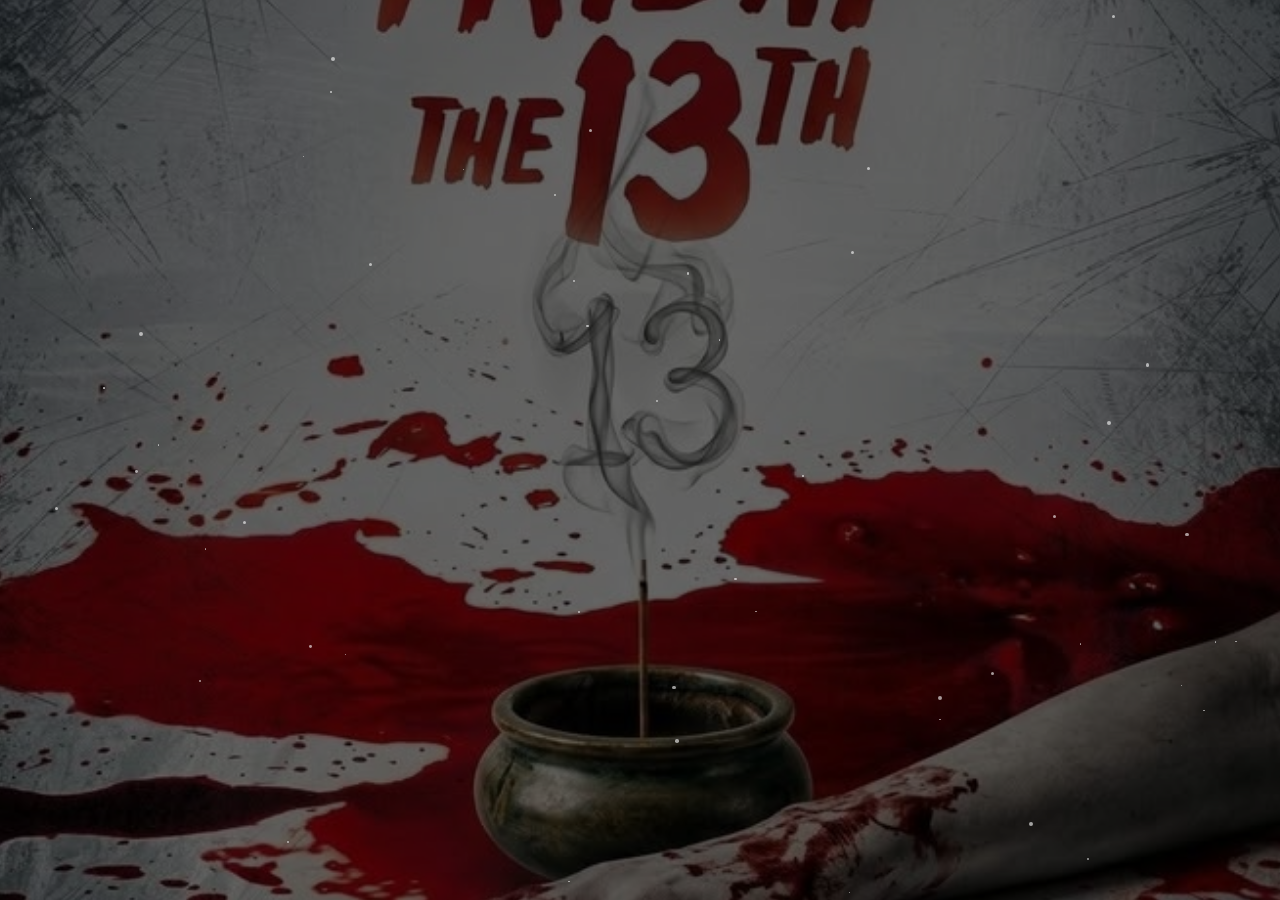
==== index.html @ a82a3986 "Add files via upload" ====
<!DOCTYPE html>
<html lang="en">
<head>
    <meta charset="UTF-8">
    <meta name="viewport" content="width=device-width, initial-scale=1.0">
    <title>NCW Broadwey</title>
    <link href="https://fonts.googleapis.com/css2?family=Kanit:wght@300;400;500;700&display=swap" rel="stylesheet">
    <script src="https://static.line-scdn.net/liff/edge/versions/2.25.1/sdk.js"></script>
    <script src="script.js"></script>
    <script src="https://cdn.jsdelivr.net/npm/sweetalert2@11"></script>

    <style>
        /* ตั้งค่าพื้นฐาน */
        body {
            font-family: 'Kanit', sans-serif;
            margin: 0;
            padding: 0;
            background-color: #000; /* รองพื้นสีดำ */
            color: #e0e0e0; 
            min-height: 100vh;
            display: flex;
            flex-direction: column;
            align-items: center;
            justify-content: center;
            overflow: hidden; /* ห้ามมี Scrollbar ตอนซูมรูป */
        }

        /* --- ส่วนจัดการพื้นหลังสยองขวัญ --- */
        .horror-bg {
            position: fixed;
            top: 0;
            left: 0;
            width: 100%;
            height: 100%;
            background-image: url('bg.jpg'); /* เปลี่ยนรูปตรงนี้ถ้าใช้ b.png */
            background-size: cover;
            background-position: center;
            z-index: -1; /* ให้อยู่หลังสุด */

            /* Animation พื้นหลัง: เล่น 5 วินาที แล้วหยุดที่สถานะสุดท้าย */
            animation: bgScare 5s ease-in-out forwards;
            transform-origin: center center;
        }

        /* คีย์เฟรม: เอฟเฟกต์หลอกหลอนของพื้นหลัง */
        @keyframes bgScare {
            0% {
                transform: scale(1);
                filter: brightness(1);
            }
            10% {
                transform: scale(1.05); /* เริ่มซูม */
                filter: brightness(0.6) sepia(1) hue-rotate(-50deg); /* มืดลง + โทนแดง */
            }
            15% {
                transform: scale(1.05) translate(5px, 5px); /* สั่น */
            }
            20% {
                transform: scale(1.05) translate(-5px, -5px); /* สั่น */
            }
            40% {
                transform: scale(1.2); /* ซูมเข้าไปอีก */
                filter: brightness(0.3); /* มืดตึ๊ดตื๋อ */
            }
            45% {
                /* จังหวะ Jumpscare (ฟ้าแลบ/ไฟกระพริบ) */
                transform: scale(1.25) rotate(2deg);
                filter: invert(1) contrast(2); /* สีกลับด้าน */
            }
            48% {
                filter: none;
            }
            50% {
                filter: brightness(0.5) blur(2px); /* เบลอๆ มึนๆ */
            }
            70% {
                transform: scale(1.1) rotate(-2deg);
                filter: hue-rotate(90deg) contrast(1.5); /* สีเพี้ยน */
            }
            85% {
                transform: scale(1.15);
                filter: brightness(0); /* ดับมืดไปแป๊บนึง */
            }
            90% {
                transform: scale(1.05);
                filter: brightness(1.5); /* สว่างวาบ */
            }
            100% {
                /* จบที่สถานะนิ่งๆ เพื่อให้อ่านฟอร์มรู้เรื่อง */
                transform: scale(1.1); 
                filter: brightness(0.4); /* มืดลงเพื่อให้ตัวหนังสือฟอร์มเด่น */
            }
        }

        /* --- กล่องฟอร์ม + Animation เข้ามาแบบ Glitch --- */
        .container {
            background-color: rgba(0, 0, 0, 0.4); 
            backdrop-filter: blur(5px);
            -webkit-backdrop-filter: blur(5px);
            padding: 30px;
            border-radius: 15px;
            box-shadow: 0 0 25px rgba(168, 11, 11, 0.4); 
            border: 1px solid rgba(138, 3, 3, 0.6); 
            width: 90%;
            max-width: 450px;
            position: relative;
            z-index: 10;

            opacity: 0; 
            
            /* รอ 5 วินาที (รอพื้นหลังเล่นจบ) แล้วค่อยโผล่มา */
            animation: horrorGlitch 0.8s steps(10) forwards;
            animation-delay: 5s; 
        }

        /* คีย์เฟรม: ฟอร์มโผล่แบบไฟเสีย */
        @keyframes horrorGlitch {
            0% {
                opacity: 0;
                transform: scale(0.8) skewX(20deg);
                filter: brightness(0) blur(10px);
            }
            20% { opacity: 0; }
            30% {
                opacity: 1;
                transform: scale(0.95);
                filter: hue-rotate(90deg); 
            }
            40% { opacity: 0.5; transform: translate(-5px, 0); }
            50% { opacity: 1; transform: translate(5px, 0); filter: none; }
            60% { opacity: 0.2; }
            100% {
                opacity: 1;
                transform: scale(1) skewX(0);
                filter: none;
                border-color: rgba(138, 3, 3, 0.6);
            }
        }

        /* Style อื่นๆ เหมือนเดิม */
        h1 {
            text-align: center;
            color: #ff3333; 
            text-shadow: 2px 2px 4px #000000;
            margin-bottom: 25px;
            font-weight: 700;
            text-transform: uppercase;
            letter-spacing: 1px;
        }

        .profile-image {
            width: 100px;
            height: 100px;
            border-radius: 50%;
            display: block;
            margin: 0 auto 15px auto;
            border: 3px solid #8a0303;
            object-fit: cover;
            box-shadow: 0 0 10px rgba(0,0,0,0.5);
        }

        #displayName {
            display: block;
            text-align: center;
            margin-bottom: 20px;
            font-size: 1.1em;
            color: #ffffff;
            text-shadow: 1px 1px 3px #000;
        }

        label {
            display: block;
            margin-bottom: 5px;
            color: #ff9999; 
            font-weight: 500;
            text-shadow: 1px 1px 2px #000;
        }

        input[type="text"],
        input[type="tel"],
        select {
            width: 100%;
            padding: 12px;
            margin-bottom: 15px;
            border: 1px solid rgba(255, 255, 255, 0.2);
            border-radius: 8px;
            background-color: rgba(0, 0, 0, 0.6); 
            color: #fff;
            box-sizing: border-box;
            font-family: 'Kanit', sans-serif;
        }

        input:focus, select:focus {
            outline: none;
            border-color: #ff0000;
            box-shadow: 0 0 8px rgba(255, 0, 0, 0.4);
            background-color: rgba(0, 0, 0, 0.8);
        }

        button {
            width: 100%;
            padding: 15px;
            background: linear-gradient(180deg, #960000 0%, #520000 100%);
            color: white;
            border: 1px solid #ff3333;
            border-radius: 8px;
            font-size: 1.2em;
            font-weight: bold;
            cursor: pointer;
            transition: all 0.3s ease;
            text-transform: uppercase;
            letter-spacing: 1px;
            margin-top: 10px;
            text-shadow: 1px 1px 2px #000;
        }

        button:hover {
            background: linear-gradient(180deg, #c40000 0%, #7a0000 100%);
            box-shadow: 0 0 15px rgba(255, 0, 0, 0.8);
            transform: scale(1.02);
        }

        /* เอฟเฟกต์ดาว (ยังเก็บไว้) */
        #stars-container {
            position: fixed;
            top: 0;
            left: 0;
            width: 100%;
            height: 100%;
            z-index: 0; /* อยู่หน้า BG แต่อยู่หลังฟอร์ม */
            pointer-events: none;
        }

        .star {
            position: absolute;
            background-color: rgba(255, 255, 255, 0.6);
            border-radius: 50%;
            animation: twinkle linear infinite;
        }

        @keyframes twinkle {
            0% { opacity: 0; transform: scale(0.5); }
            50% { opacity: 1; transform: scale(1.2); }
            100% { opacity: 0; transform: scale(0.5); }
        }

        @media (max-width: 480px) {
            .container {
                width: 85%;
                padding: 20px;
            }
        }
    </style>
</head>
<body>

    <!-- พื้นหลังแยกเลเยอร์ เพื่อทำ Animation -->
    <div class="horror-bg"></div>

    <!-- เอฟเฟกต์ดาว -->
    <div id="stars-container"></div>
    
    <div class="container" style="display: none;">
        <form id="eventForm" onsubmit="submitForm(); return false;">
            <h1>NCW Broadwey</h1>
            
            <img id="profileImageDisplay" src="" alt="Profile Image" class="profile-image"><br>
            
            <span id="displayName"></span><br>

            <label for="fullName">ชื่อ-นามสกุล:</label>
            <input type="text" id="fullName" name="fullName" required placeholder="ระบุชื่อ-นามสกุล"><br>

            <label for="phoneNumber">เบอร์โทร:</label>
            <input type="tel" id="phoneNumber" name="phoneNumber" required placeholder="0xxxxxxxxx"><br>

            <label for="exhibition">เลือกนิทรรศการ:</label>
            <select id="exhibition" name="exhibition" required>
                <option value="" disabled selected>กรุณาเลือกนิทรรศการ</option>
            </select><br>

            <label for="visitDate">เลือกวันที่เข้าชม:</label><br>
            <select id="visitDate" name="visitDate" required>
                <option value="" disabled selected>เลือกวันที่เข้าชม</option>
            </select>
           <br>

            <label for="visitTime">เลือกรอบการเข้าชม:</label>
            <select id="visitTime" name="visitTime" required>
                <option value="" disabled selected>กรุณาเลือกรอบการเข้าชม</option>
            </select><br>

            <input type="hidden" id="userid" name="userid">
            <input type="hidden" id="displayname" name="displayname">
            <input type="hidden" id="profileimage" name="profileimage">

            <button type="submit">ลงทะเบียน</button>
        </form>
    </div>
  
    <script>
        function createStars() {
            const container = document.getElementById('stars-container');
            const starCount = 50;
            
            for (let i = 0; i < starCount; i++) {
                const star = document.createElement('div');
                star.classList.add('star');
                const size = Math.random() * 3 + 1;
                star.style.width = `${size}px`;
                star.style.height = `${size}px`;
                star.style.left = `${Math.random() * 100}vw`;
                star.style.top = `${Math.random() * 100}vh`;
                star.style.animationDuration = `${Math.random() * 2 + 1}s`;
                star.style.animationDelay = `${Math.random() * 2}s`;
                container.appendChild(star);
            }
        }
        window.addEventListener('load', createStars);
    </script>
</body>
</html>
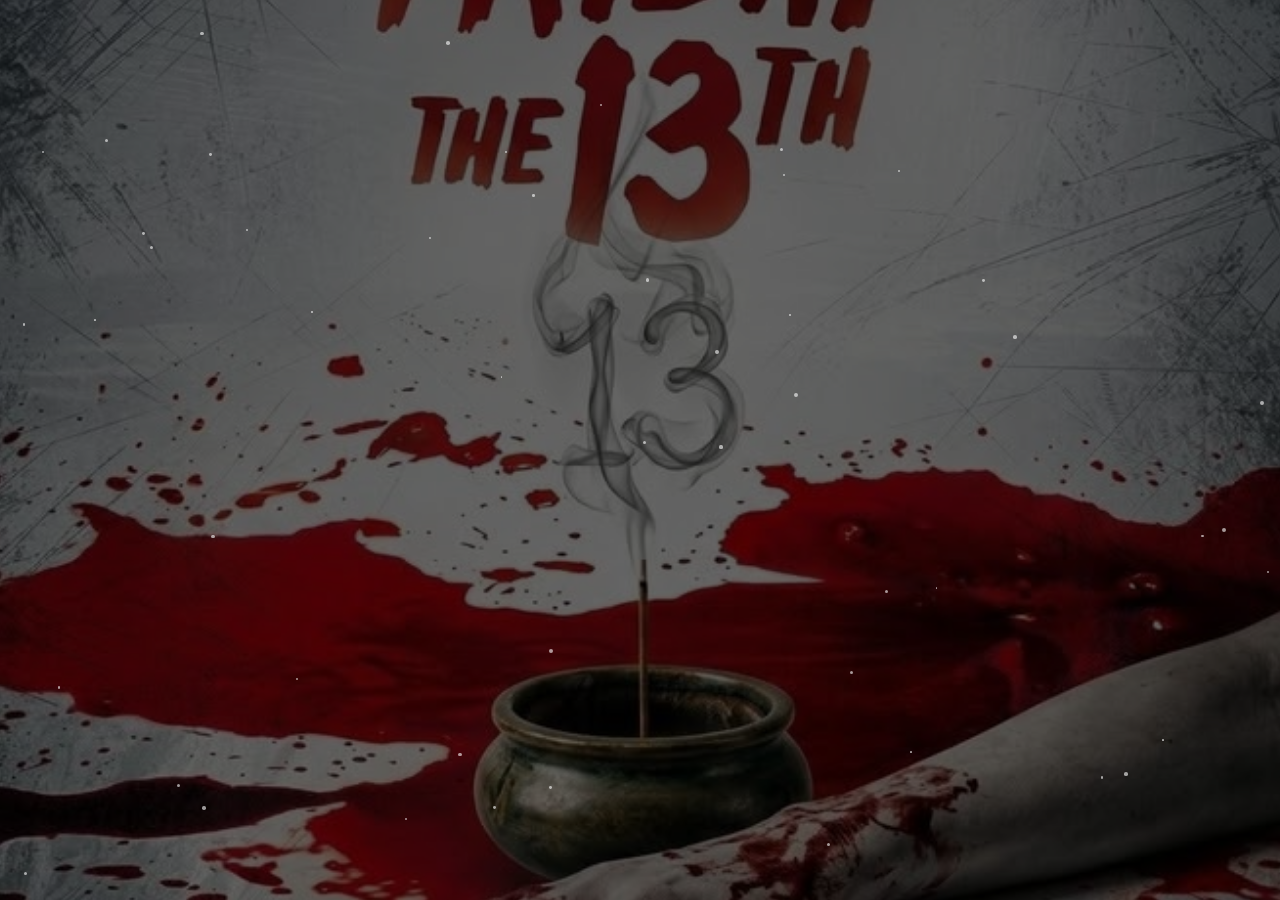
==== commit 51c1b20e: "Update index.html" ====
--- a/index.html
+++ b/index.html
@@ -3,7 +3,7 @@
 <head>
     <meta charset="UTF-8">
     <meta name="viewport" content="width=device-width, initial-scale=1.0">
-    <title>NCW Broadwey</title>
+    <title>Embrace & Heal Exhibition</title>
     <link href="https://fonts.googleapis.com/css2?family=Kanit:wght@300;400;500;700&display=swap" rel="stylesheet">
     <script src="https://static.line-scdn.net/liff/edge/versions/2.25.1/sdk.js"></script>
     <script src="script.js"></script>
@@ -319,4 +319,4 @@
         window.addEventListener('load', createStars);
     </script>
 </body>
-</html>+</html>
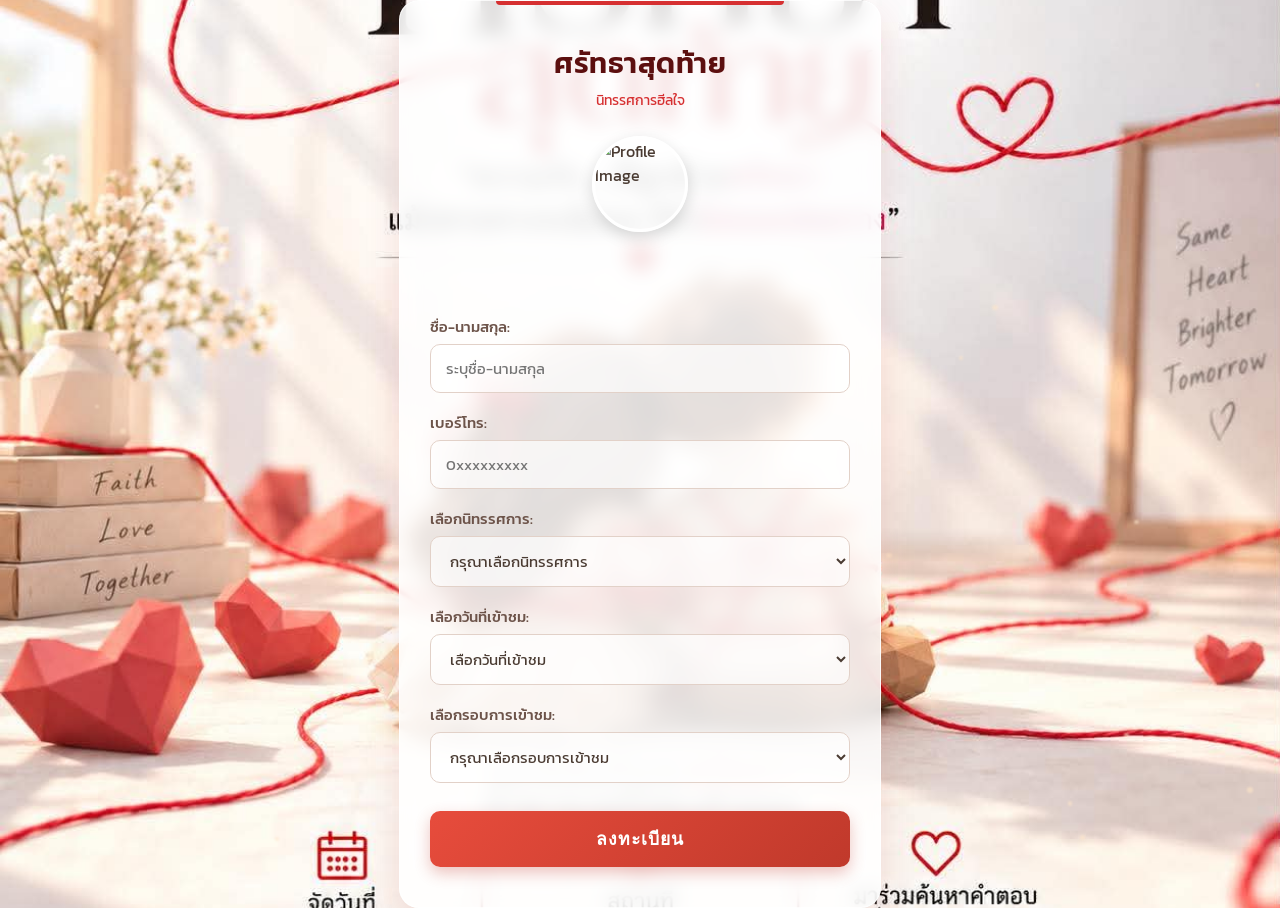
==== commit e0edc9c9: "Update index.html" ====
--- a/index.html
+++ b/index.html
@@ -3,160 +3,106 @@
 <head>
     <meta charset="UTF-8">
     <meta name="viewport" content="width=device-width, initial-scale=1.0">
-    <title>Embrace & Heal Exhibition</title>
-    <link href="https://fonts.googleapis.com/css2?family=Kanit:wght@300;400;500;700&display=swap" rel="stylesheet">
+    <title>นิทรรศการฮีลใจ ศรัทธาสุดท้าย</title>
+    <link href="https://fonts.googleapis.com/css2?family=Kanit:wght@300;400;500;600;700&display=swap" rel="stylesheet">
     <script src="https://static.line-scdn.net/liff/edge/versions/2.25.1/sdk.js"></script>
     <script src="script.js"></script>
     <script src="https://cdn.jsdelivr.net/npm/sweetalert2@11"></script>
 
     <style>
-        /* ตั้งค่าพื้นฐาน */
+        /* ตั้งค่าพื้นฐานใหม่ และเรียกใช้รูปพื้นหลัง bg2.jpeg */
         body {
             font-family: 'Kanit', sans-serif;
             margin: 0;
             padding: 0;
-            background-color: #000; /* รองพื้นสีดำ */
-            color: #e0e0e0; 
+            
+            /* --- ตั้งค่าพื้นหลังเป็นรูปภาพ --- */
+            background-image: url('bg2.jpeg');
+            background-size: cover;
+            background-position: center;
+            background-attachment: fixed;
+            background-repeat: no-repeat;
+            
+            /* หากรูป bg2.jpeg สว่าง/มืดไป สามารถเพิ่ม Gradient ทับได้ (ตอนนี้คอมเมนต์ไว้) */
+            /* background: linear-gradient(rgba(255,255,255,0.2), rgba(255,255,255,0.4)), url('bg2.jpeg'); */
+            
+            color: #4a3b32; /* สีข้อความหลักเป็นน้ำตาลเข้ม */
             min-height: 100vh;
             display: flex;
             flex-direction: column;
             align-items: center;
             justify-content: center;
-            overflow: hidden; /* ห้ามมี Scrollbar ตอนซูมรูป */
-        }
-
-        /* --- ส่วนจัดการพื้นหลังสยองขวัญ --- */
-        .horror-bg {
-            position: fixed;
-            top: 0;
-            left: 0;
-            width: 100%;
-            height: 100%;
-            background-image: url('bg.jpg'); /* เปลี่ยนรูปตรงนี้ถ้าใช้ b.png */
-            background-size: cover;
-            background-position: center;
-            z-index: -1; /* ให้อยู่หลังสุด */
-
-            /* Animation พื้นหลัง: เล่น 5 วินาที แล้วหยุดที่สถานะสุดท้าย */
-            animation: bgScare 5s ease-in-out forwards;
-            transform-origin: center center;
-        }
-
-        /* คีย์เฟรม: เอฟเฟกต์หลอกหลอนของพื้นหลัง */
-        @keyframes bgScare {
-            0% {
-                transform: scale(1);
-                filter: brightness(1);
-            }
-            10% {
-                transform: scale(1.05); /* เริ่มซูม */
-                filter: brightness(0.6) sepia(1) hue-rotate(-50deg); /* มืดลง + โทนแดง */
-            }
-            15% {
-                transform: scale(1.05) translate(5px, 5px); /* สั่น */
-            }
-            20% {
-                transform: scale(1.05) translate(-5px, -5px); /* สั่น */
-            }
-            40% {
-                transform: scale(1.2); /* ซูมเข้าไปอีก */
-                filter: brightness(0.3); /* มืดตึ๊ดตื๋อ */
-            }
-            45% {
-                /* จังหวะ Jumpscare (ฟ้าแลบ/ไฟกระพริบ) */
-                transform: scale(1.25) rotate(2deg);
-                filter: invert(1) contrast(2); /* สีกลับด้าน */
-            }
-            48% {
-                filter: none;
-            }
-            50% {
-                filter: brightness(0.5) blur(2px); /* เบลอๆ มึนๆ */
-            }
-            70% {
-                transform: scale(1.1) rotate(-2deg);
-                filter: hue-rotate(90deg) contrast(1.5); /* สีเพี้ยน */
-            }
-            85% {
-                transform: scale(1.15);
-                filter: brightness(0); /* ดับมืดไปแป๊บนึง */
-            }
-            90% {
-                transform: scale(1.05);
-                filter: brightness(1.5); /* สว่างวาบ */
-            }
-            100% {
-                /* จบที่สถานะนิ่งๆ เพื่อให้อ่านฟอร์มรู้เรื่อง */
-                transform: scale(1.1); 
-                filter: brightness(0.4); /* มืดลงเพื่อให้ตัวหนังสือฟอร์มเด่น */
-            }
-        }
-
-        /* --- กล่องฟอร์ม + Animation เข้ามาแบบ Glitch --- */
+            overflow: hidden; 
+        }
+
+        /* --- กล่องฟอร์ม (กระจกฝ้าโปร่งแสง) --- */
         .container {
-            background-color: rgba(0, 0, 0, 0.4); 
-            backdrop-filter: blur(5px);
-            -webkit-backdrop-filter: blur(5px);
-            padding: 30px;
-            border-radius: 15px;
-            box-shadow: 0 0 25px rgba(168, 11, 11, 0.4); 
-            border: 1px solid rgba(138, 3, 3, 0.6); 
+            background-color: rgba(255, 255, 255, 0.85); /* สีขาวโปร่งแสง */
+            backdrop-filter: blur(10px);
+            -webkit-backdrop-filter: blur(10px);
+            padding: 40px 30px;
+            border-radius: 20px;
+            box-shadow: 0 15px 35px rgba(184, 45, 45, 0.15); /* เงาสีแดงอ่อนๆ */
+            border: 1px solid rgba(255, 255, 255, 0.8); 
             width: 90%;
-            max-width: 450px;
+            max-width: 420px;
             position: relative;
             z-index: 10;
-
-            opacity: 0; 
-            
-            /* รอ 5 วินาที (รอพื้นหลังเล่นจบ) แล้วค่อยโผล่มา */
-            animation: horrorGlitch 0.8s steps(10) forwards;
-            animation-delay: 5s; 
-        }
-
-        /* คีย์เฟรม: ฟอร์มโผล่แบบไฟเสีย */
-        @keyframes horrorGlitch {
-            0% {
-                opacity: 0;
-                transform: scale(0.8) skewX(20deg);
-                filter: brightness(0) blur(10px);
+            
+            /* อนิเมชันลอยขึ้นมาเบาๆ */
+            opacity: 0;
+            transform: translateY(20px);
+            animation: softFadeIn 1s cubic-bezier(0.16, 1, 0.3, 1) forwards;
+            animation-delay: 0.2s;
+        }
+
+        /* เส้นด้ายแดงตกแต่งด้านบนกล่อง */
+        .container::before {
+            content: '';
+            position: absolute;
+            top: 0;
+            left: 50%;
+            transform: translateX(-50%);
+            width: 60%;
+            height: 4px;
+            background: #d63031;
+            border-radius: 0 0 10px 10px;
+        }
+
+        @keyframes softFadeIn {
+            to {
+                opacity: 1;
+                transform: translateY(0);
             }
-            20% { opacity: 0; }
-            30% {
-                opacity: 1;
-                transform: scale(0.95);
-                filter: hue-rotate(90deg); 
-            }
-            40% { opacity: 0.5; transform: translate(-5px, 0); }
-            50% { opacity: 1; transform: translate(5px, 0); filter: none; }
-            60% { opacity: 0.2; }
-            100% {
-                opacity: 1;
-                transform: scale(1) skewX(0);
-                filter: none;
-                border-color: rgba(138, 3, 3, 0.6);
-            }
-        }
-
-        /* Style อื่นๆ เหมือนเดิม */
+        }
+
         h1 {
             text-align: center;
-            color: #ff3333; 
-            text-shadow: 2px 2px 4px #000000;
+            color: #5c0f0f; /* สีแดงเข้ม */
+            margin-top: 0;
+            margin-bottom: 5px;
+            font-weight: 600;
+            font-size: 1.8em;
+            letter-spacing: 0.5px;
+        }
+
+        .subtitle {
+            text-align: center;
+            color: #d63031;
+            font-size: 0.9em;
             margin-bottom: 25px;
-            font-weight: 700;
-            text-transform: uppercase;
-            letter-spacing: 1px;
+            font-weight: 400;
         }
 
         .profile-image {
-            width: 100px;
-            height: 100px;
+            width: 90px;
+            height: 90px;
             border-radius: 50%;
             display: block;
             margin: 0 auto 15px auto;
-            border: 3px solid #8a0303;
+            border: 3px solid #fff;
             object-fit: cover;
-            box-shadow: 0 0 10px rgba(0,0,0,0.5);
+            box-shadow: 0 5px 15px rgba(0,0,0,0.15);
         }
 
         #displayName {
@@ -164,105 +110,106 @@
             text-align: center;
             margin-bottom: 20px;
             font-size: 1.1em;
-            color: #ffffff;
-            text-shadow: 1px 1px 3px #000;
+            font-weight: 500;
+            color: #5c0f0f;
         }
 
         label {
             display: block;
-            margin-bottom: 5px;
-            color: #ff9999; 
+            margin-bottom: 6px;
+            color: #6d544a;
             font-weight: 500;
-            text-shadow: 1px 1px 2px #000;
+            font-size: 0.95em;
         }
 
         input[type="text"],
         input[type="tel"],
         select {
             width: 100%;
-            padding: 12px;
-            margin-bottom: 15px;
-            border: 1px solid rgba(255, 255, 255, 0.2);
-            border-radius: 8px;
-            background-color: rgba(0, 0, 0, 0.6); 
-            color: #fff;
+            padding: 12px 15px;
+            margin-bottom: 18px;
+            border: 1.5px solid #e2d1c8;
+            border-radius: 10px;
+            background-color: rgba(255, 255, 255, 0.7); /* โปร่งแสงนิดๆ ให้กลืนกับกล่อง */
+            color: #4a3b32;
             box-sizing: border-box;
             font-family: 'Kanit', sans-serif;
+            transition: all 0.3s ease;
+            font-size: 0.95em;
         }
 
         input:focus, select:focus {
             outline: none;
-            border-color: #ff0000;
-            box-shadow: 0 0 8px rgba(255, 0, 0, 0.4);
-            background-color: rgba(0, 0, 0, 0.8);
+            border-color: #d63031;
+            box-shadow: 0 0 0 3px rgba(214, 48, 49, 0.15);
+            background-color: #fff;
         }
 
         button {
             width: 100%;
-            padding: 15px;
-            background: linear-gradient(180deg, #960000 0%, #520000 100%);
+            padding: 14px;
+            background: linear-gradient(135deg, #e74c3c 0%, #c0392b 100%);
             color: white;
-            border: 1px solid #ff3333;
-            border-radius: 8px;
-            font-size: 1.2em;
-            font-weight: bold;
+            border: none;
+            border-radius: 10px;
+            font-size: 1.1em;
+            font-weight: 600;
             cursor: pointer;
             transition: all 0.3s ease;
-            text-transform: uppercase;
             letter-spacing: 1px;
             margin-top: 10px;
-            text-shadow: 1px 1px 2px #000;
+            box-shadow: 0 6px 15px rgba(192, 57, 43, 0.3);
         }
 
         button:hover {
-            background: linear-gradient(180deg, #c40000 0%, #7a0000 100%);
-            box-shadow: 0 0 15px rgba(255, 0, 0, 0.8);
-            transform: scale(1.02);
-        }
-
-        /* เอฟเฟกต์ดาว (ยังเก็บไว้) */
+            transform: translateY(-2px);
+            box-shadow: 0 8px 20px rgba(192, 57, 43, 0.4);
+            background: linear-gradient(135deg, #f15a4a 0%, #d14233 100%);
+        }
+
+        /* เอฟเฟกต์แสงละอองอบอุ่น */
         #stars-container {
             position: fixed;
             top: 0;
             left: 0;
             width: 100%;
             height: 100%;
-            z-index: 0; /* อยู่หน้า BG แต่อยู่หลังฟอร์ม */
+            z-index: 0;
             pointer-events: none;
         }
 
-        .star {
+        .mote {
             position: absolute;
-            background-color: rgba(255, 255, 255, 0.6);
+            background-color: rgba(255, 230, 200, 0.6);
             border-radius: 50%;
-            animation: twinkle linear infinite;
-        }
-
-        @keyframes twinkle {
-            0% { opacity: 0; transform: scale(0.5); }
-            50% { opacity: 1; transform: scale(1.2); }
-            100% { opacity: 0; transform: scale(0.5); }
+            filter: blur(1px);
+            animation: float linear infinite;
+        }
+
+        @keyframes float {
+            0% { opacity: 0; transform: translateY(0) scale(0.8); }
+            50% { opacity: 1; }
+            100% { opacity: 0; transform: translateY(-50px) scale(1.2); }
         }
 
         @media (max-width: 480px) {
             .container {
                 width: 85%;
-                padding: 20px;
+                padding: 30px 20px;
             }
         }
     </style>
 </head>
 <body>
 
-    <!-- พื้นหลังแยกเลเยอร์ เพื่อทำ Animation -->
-    <div class="horror-bg"></div>
-
-    <!-- เอฟเฟกต์ดาว -->
+    <!-- เอฟเฟกต์ละอองแสง -->
     <div id="stars-container"></div>
     
-    <div class="container" style="display: none;">
+    <div class="container">
         <form id="eventForm" onsubmit="submitForm(); return false;">
-            <h1>NCW Broadwey</h1>
+            <!-- Header ให้ตรงกับโปสเตอร์ -->
+            <h1>ศรัทธาสุดท้าย</h1>
+            <div class="subtitle">นิทรรศการฮีลใจ</div>
             
             <img id="profileImageDisplay" src="" alt="Profile Image" class="profile-image"><br>
             
@@ -279,11 +226,10 @@
                 <option value="" disabled selected>กรุณาเลือกนิทรรศการ</option>
             </select><br>
 
-            <label for="visitDate">เลือกวันที่เข้าชม:</label><br>
+            <label for="visitDate">เลือกวันที่เข้าชม:</label>
             <select id="visitDate" name="visitDate" required>
                 <option value="" disabled selected>เลือกวันที่เข้าชม</option>
-            </select>
-           <br>
+            </select><br>
 
             <label for="visitTime">เลือกรอบการเข้าชม:</label>
             <select id="visitTime" name="visitTime" required>
@@ -299,24 +245,25 @@
     </div>
   
     <script>
-        function createStars() {
+        // ฟังก์ชันสร้างละอองแสง (Dust Motes) ฮีลใจ
+        function createMotes() {
             const container = document.getElementById('stars-container');
-            const starCount = 50;
-            
-            for (let i = 0; i < starCount; i++) {
-                const star = document.createElement('div');
-                star.classList.add('star');
-                const size = Math.random() * 3 + 1;
-                star.style.width = `${size}px`;
-                star.style.height = `${size}px`;
-                star.style.left = `${Math.random() * 100}vw`;
-                star.style.top = `${Math.random() * 100}vh`;
-                star.style.animationDuration = `${Math.random() * 2 + 1}s`;
-                star.style.animationDelay = `${Math.random() * 2}s`;
-                container.appendChild(star);
+            const moteCount = 30; // จำนวนละอองแสง
+            
+            for (let i = 0; i < moteCount; i++) {
+                const mote = document.createElement('div');
+                mote.classList.add('mote');
+                const size = Math.random() * 4 + 2; 
+                mote.style.width = `${size}px`;
+                mote.style.height = `${size}px`;
+                mote.style.left = `${Math.random() * 100}vw`;
+                mote.style.top = `${Math.random() * 100}vh`;
+                mote.style.animationDuration = `${Math.random() * 4 + 4}s`; 
+                mote.style.animationDelay = `${Math.random() * 5}s`;
+                container.appendChild(mote);
             }
         }
-        window.addEventListener('load', createStars);
+        window.addEventListener('load', createMotes);
     </script>
 </body>
 </html>
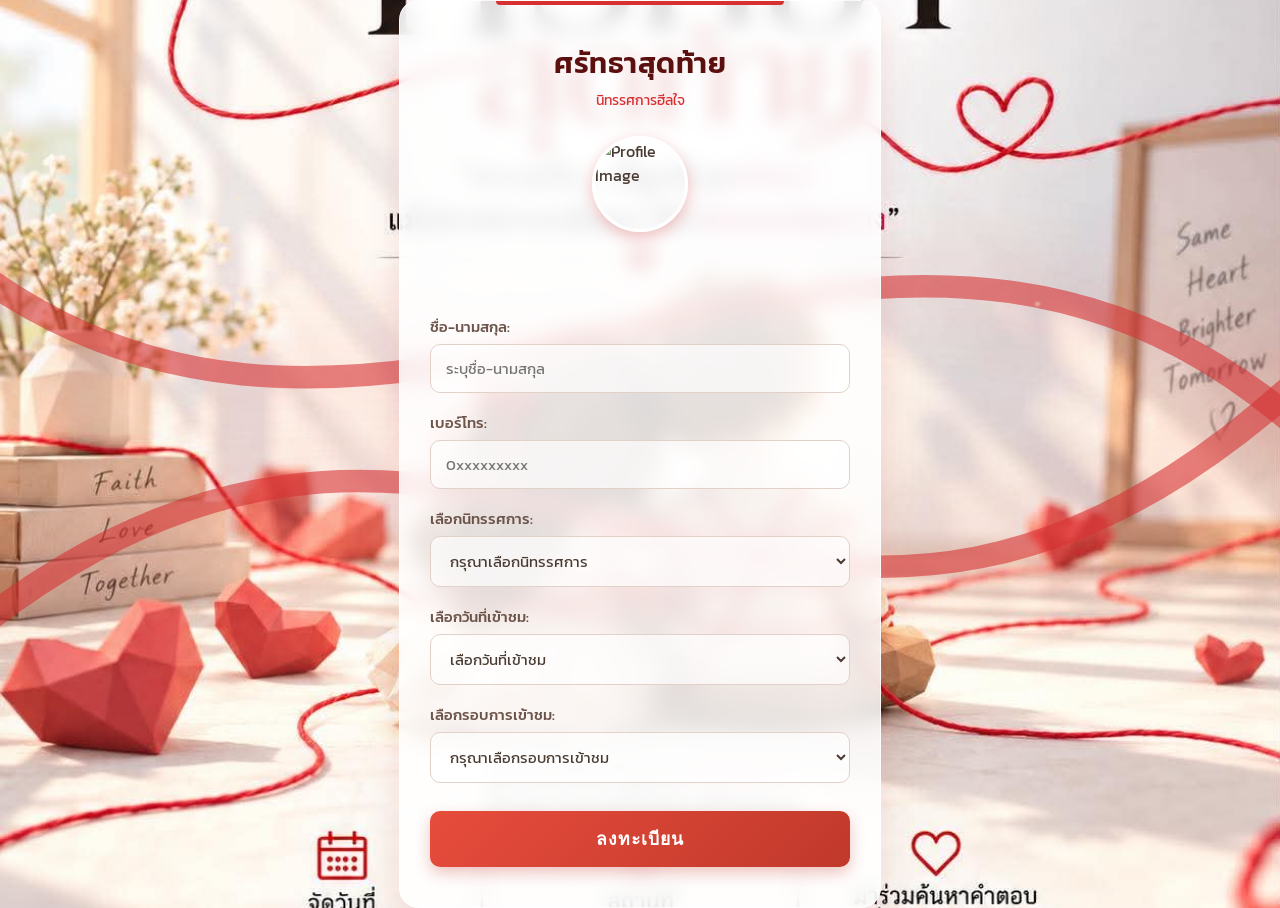
==== commit 1ca98c0c: "Update index.html" ====
--- a/index.html
+++ b/index.html
@@ -15,18 +15,12 @@
             font-family: 'Kanit', sans-serif;
             margin: 0;
             padding: 0;
-            
-            /* --- ตั้งค่าพื้นหลังเป็นรูปภาพ --- */
             background-image: url('bg2.jpeg');
             background-size: cover;
             background-position: center;
             background-attachment: fixed;
             background-repeat: no-repeat;
-            
-            /* หากรูป bg2.jpeg สว่าง/มืดไป สามารถเพิ่ม Gradient ทับได้ (ตอนนี้คอมเมนต์ไว้) */
-            /* background: linear-gradient(rgba(255,255,255,0.2), rgba(255,255,255,0.4)), url('bg2.jpeg'); */
-            
-            color: #4a3b32; /* สีข้อความหลักเป็นน้ำตาลเข้ม */
+            color: #4a3b32; 
             min-height: 100vh;
             display: flex;
             flex-direction: column;
@@ -35,21 +29,48 @@
             overflow: hidden; 
         }
 
+        /* --- เอฟเฟกต์ด้ายแดงพื้นหลัง (SVG) --- */
+        .red-thread-bg {
+            position: fixed;
+            top: 0;
+            left: 0;
+            width: 100%;
+            height: 100%;
+            z-index: 0;
+            pointer-events: none;
+        }
+        .red-thread-bg path {
+            fill: none;
+            stroke: #d63031;
+            stroke-width: 2.5;
+            opacity: 0.6;
+            filter: drop-shadow(0 0 5px rgba(214, 48, 49, 0.4));
+            stroke-dasharray: 3000;
+            stroke-dashoffset: 3000;
+            animation: drawThread 4s ease-out forwards;
+        }
+        /* เส้นที่สองให้วาดช้ากว่านิดนึง */
+        .red-thread-bg path:nth-child(2) {
+            animation-delay: 1s;
+        }
+
+        @keyframes drawThread {
+            to { stroke-dashoffset: 0; }
+        }
+
         /* --- กล่องฟอร์ม (กระจกฝ้าโปร่งแสง) --- */
         .container {
-            background-color: rgba(255, 255, 255, 0.85); /* สีขาวโปร่งแสง */
+            background-color: rgba(255, 255, 255, 0.85); 
             backdrop-filter: blur(10px);
             -webkit-backdrop-filter: blur(10px);
             padding: 40px 30px;
             border-radius: 20px;
-            box-shadow: 0 15px 35px rgba(184, 45, 45, 0.15); /* เงาสีแดงอ่อนๆ */
+            box-shadow: 0 15px 35px rgba(184, 45, 45, 0.15); 
             border: 1px solid rgba(255, 255, 255, 0.8); 
             width: 90%;
             max-width: 420px;
             position: relative;
             z-index: 10;
-            
-            /* อนิเมชันลอยขึ้นมาเบาๆ */
             opacity: 0;
             transform: translateY(20px);
             animation: softFadeIn 1s cubic-bezier(0.16, 1, 0.3, 1) forwards;
@@ -70,15 +91,12 @@
         }
 
         @keyframes softFadeIn {
-            to {
-                opacity: 1;
-                transform: translateY(0);
-            }
+            to { opacity: 1; transform: translateY(0); }
         }
 
         h1 {
             text-align: center;
-            color: #5c0f0f; /* สีแดงเข้ม */
+            color: #5c0f0f; 
             margin-top: 0;
             margin-bottom: 5px;
             font-weight: 600;
@@ -102,7 +120,7 @@
             margin: 0 auto 15px auto;
             border: 3px solid #fff;
             object-fit: cover;
-            box-shadow: 0 5px 15px rgba(0,0,0,0.15);
+            box-shadow: 0 5px 15px rgba(214, 48, 49, 0.3); /* เปลี่ยนเงารูปโปรไฟล์ให้มีกลิ่นอายสีแดง */
         }
 
         #displayName {
@@ -130,7 +148,7 @@
             margin-bottom: 18px;
             border: 1.5px solid #e2d1c8;
             border-radius: 10px;
-            background-color: rgba(255, 255, 255, 0.7); /* โปร่งแสงนิดๆ ให้กลืนกับกล่อง */
+            background-color: rgba(255, 255, 255, 0.7); 
             color: #4a3b32;
             box-sizing: border-box;
             font-family: 'Kanit', sans-serif;
@@ -167,14 +185,14 @@
             background: linear-gradient(135deg, #f15a4a 0%, #d14233 100%);
         }
 
-        /* เอฟเฟกต์แสงละอองอบอุ่น */
-        #stars-container {
+        /* เอฟเฟกต์แสงละอองอบอุ่น และ หัวใจ */
+        #effect-container {
             position: fixed;
             top: 0;
             left: 0;
             width: 100%;
             height: 100%;
-            z-index: 0;
+            z-index: 1; /* ให้อยู่เหนือเส้นด้าย แต่อยู่ใต้ฟอร์ม */
             pointer-events: none;
         }
 
@@ -186,10 +204,25 @@
             animation: float linear infinite;
         }
 
+        .floating-heart {
+            position: absolute;
+            color: #d63031;
+            font-size: 16px;
+            opacity: 0;
+            text-shadow: 0 0 8px rgba(214, 48, 49, 0.5);
+            animation: floatHeart linear infinite;
+        }
+
         @keyframes float {
             0% { opacity: 0; transform: translateY(0) scale(0.8); }
             50% { opacity: 1; }
-            100% { opacity: 0; transform: translateY(-50px) scale(1.2); }
+            100% { opacity: 0; transform: translateY(-60px) scale(1.2); }
+        }
+
+        @keyframes floatHeart {
+            0% { opacity: 0; transform: translateY(10vh) scale(0.5) rotate(-15deg); }
+            50% { opacity: 0.6; }
+            100% { opacity: 0; transform: translateY(-10vh) scale(1.1) rotate(15deg); }
         }
 
         @media (max-width: 480px) {
@@ -202,8 +235,16 @@
 </head>
 <body>
 
-    <!-- เอฟเฟกต์ละอองแสง -->
-    <div id="stars-container"></div>
+    <!-- เอฟเฟกต์เส้นด้ายแดงไขว้กันด้านหลัง (ด้ายแห่งโชคชะตา) -->
+    <svg class="red-thread-bg" preserveAspectRatio="none" viewBox="0 0 100 100">
+        <!-- เส้นที่ 1 -->
+        <path d="M-10,20 C30,80 70,-10 110,60" />
+        <!-- เส้นที่ 2 -->
+        <path d="M-10,80 C40,10 60,110 110,30" />
+    </svg>
+
+    <!-- เอฟเฟกต์ละอองแสง และ หัวใจลอย -->
+    <div id="effect-container"></div>
     
     <div class="container">
         <form id="eventForm" onsubmit="submitForm(); return false;">
@@ -245,11 +286,12 @@
     </div>
   
     <script>
-        // ฟังก์ชันสร้างละอองแสง (Dust Motes) ฮีลใจ
-        function createMotes() {
-            const container = document.getElementById('stars-container');
-            const moteCount = 30; // จำนวนละอองแสง
+        // ฟังก์ชันสร้างละอองแสง (Dust Motes) และ หัวใจ (Hearts) ฮีลใจ
+        function createEffects() {
+            const container = document.getElementById('effect-container');
             
+            // สร้างละอองแสง
+            const moteCount = 20; 
             for (let i = 0; i < moteCount; i++) {
                 const mote = document.createElement('div');
                 mote.classList.add('mote');
@@ -262,8 +304,27 @@
                 mote.style.animationDelay = `${Math.random() * 5}s`;
                 container.appendChild(mote);
             }
-        }
-        window.addEventListener('load', createMotes);
+
+            // สร้างหัวใจลอย
+            const heartCount = 10; // จำนวนหัวใจ ไม่ต้องเยอะมากจะได้ดูละมุน
+            for (let i = 0; i < heartCount; i++) {
+                const heart = document.createElement('div');
+                heart.classList.add('floating-heart');
+                heart.innerHTML = '❤'; // ใส่ไอคอนหัวใจ
+                
+                // สุ่มขนาดให้เล็กใหญ่ต่างกัน
+                const size = Math.random() * 10 + 10; 
+                heart.style.fontSize = `${size}px`;
+                
+                heart.style.left = `${Math.random() * 100}vw`;
+                heart.style.top = `${Math.random() * 100}vh`;
+                heart.style.animationDuration = `${Math.random() * 5 + 6}s`; // ลอยช้าๆ 6-11 วิ
+                heart.style.animationDelay = `${Math.random() * 5}s`;
+                container.appendChild(heart);
+            }
+        }
+        
+        window.addEventListener('load', createEffects);
     </script>
 </body>
 </html>
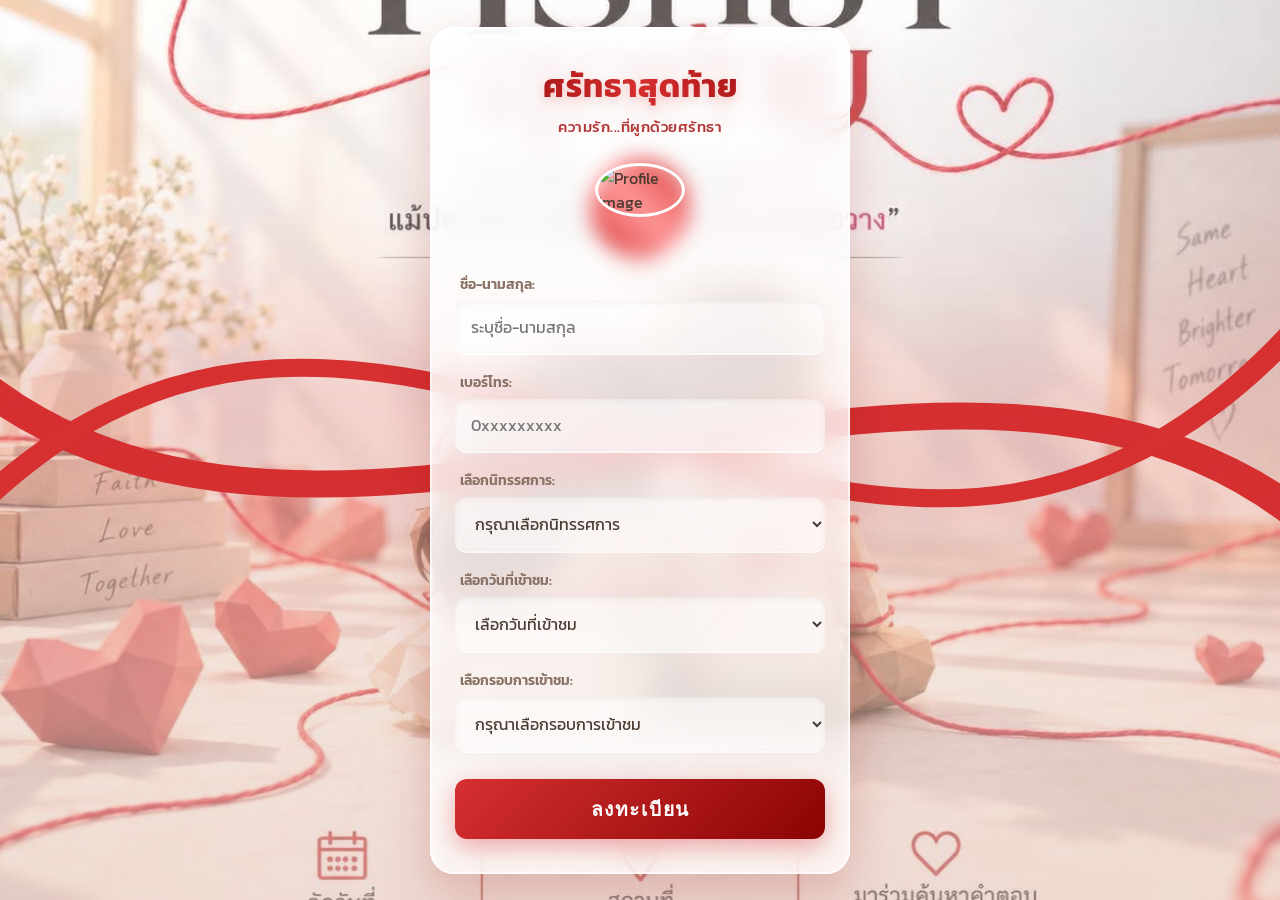
==== commit dfb389c6: "Update index.html" ====
--- a/index.html
+++ b/index.html
@@ -2,7 +2,7 @@
 <html lang="en">
 <head>
     <meta charset="UTF-8">
-    <meta name="viewport" content="width=device-width, initial-scale=1.0">
+    <meta name="viewport" content="width=device-width, initial-scale=1.0, maximum-scale=1.0, user-scalable=no">
     <title>นิทรรศการฮีลใจ ศรัทธาสุดท้าย</title>
     <link href="https://fonts.googleapis.com/css2?family=Kanit:wght@300;400;500;600;700&display=swap" rel="stylesheet">
     <script src="https://static.line-scdn.net/liff/edge/versions/2.25.1/sdk.js"></script>
@@ -10,251 +10,288 @@
     <script src="https://cdn.jsdelivr.net/npm/sweetalert2@11"></script>
 
     <style>
-        /* ตั้งค่าพื้นฐานใหม่ และเรียกใช้รูปพื้นหลัง bg2.jpeg */
+        /* =========================================
+           1. ตั้งค่าพื้นฐาน (Mobile Optimized)
+           ========================================= */
+        * { box-sizing: border-box; }
         body {
             font-family: 'Kanit', sans-serif;
             margin: 0;
             padding: 0;
-            background-image: url('bg2.jpeg');
+            background-color: #f4eae4;
+            /* เพิ่ม Gradient บางๆ ทับรูป เพื่อให้ตัวหนังสือเด่นขึ้นบนมือถือ */
+            background-image: linear-gradient(to bottom, rgba(255,255,255,0.3), rgba(230, 200, 190, 0.6)), url('bg2.jpeg');
             background-size: cover;
             background-position: center;
             background-attachment: fixed;
-            background-repeat: no-repeat;
             color: #4a3b32; 
-            min-height: 100vh;
+            min-height: 100svh; /* ใช้ svh สำหรับมือถือ (แก้ปัญหาแถบ URL บัง) */
             display: flex;
             flex-direction: column;
             align-items: center;
             justify-content: center;
             overflow: hidden; 
-        }
-
-        /* --- เอฟเฟกต์ด้ายแดงพื้นหลัง (SVG) --- */
+            overscroll-behavior: none; /* กันการดึงหน้าจอรีเฟรชบนมือถือ */
+        }
+
+        /* =========================================
+           2. ด้ายแดงแห่งโชคชะตา (มีชีวิต & เรืองแสง)
+           ========================================= */
         .red-thread-bg {
             position: fixed;
-            top: 0;
-            left: 0;
-            width: 100%;
-            height: 100%;
-            z-index: 0;
-            pointer-events: none;
+            top: 0; left: 0; width: 100%; height: 100%;
+            z-index: 0; pointer-events: none;
         }
         .red-thread-bg path {
             fill: none;
             stroke: #d63031;
-            stroke-width: 2.5;
-            opacity: 0.6;
-            filter: drop-shadow(0 0 5px rgba(214, 48, 49, 0.4));
-            stroke-dasharray: 3000;
-            stroke-dashoffset: 3000;
-            animation: drawThread 4s ease-out forwards;
-        }
-        /* เส้นที่สองให้วาดช้ากว่านิดนึง */
+            stroke-width: 3;
+            stroke-linecap: round;
+            /* ทำให้เส้นเรืองแสง */
+            filter: drop-shadow(0 0 12px rgba(214, 48, 49, 0.8));
+            stroke-dasharray: 4000;
+            stroke-dashoffset: 4000;
+            animation: drawThread 3.5s cubic-bezier(0.25, 1, 0.5, 1) forwards,
+                       pulseThread 3s ease-in-out 3.5s infinite alternate;
+        }
         .red-thread-bg path:nth-child(2) {
-            animation-delay: 1s;
-        }
-
-        @keyframes drawThread {
-            to { stroke-dashoffset: 0; }
-        }
-
-        /* --- กล่องฟอร์ม (กระจกฝ้าโปร่งแสง) --- */
+            animation-delay: 1s, 4.5s; /* หน่วงเวลาเส้นที่สอง */
+            stroke-width: 2;
+            filter: drop-shadow(0 0 8px rgba(214, 48, 49, 0.5));
+        }
+
+        @keyframes drawThread { to { stroke-dashoffset: 0; } }
+        /* จังหวะเต้นของเส้นด้าย (Heartbeat Glow) */
+        @keyframes pulseThread {
+            0% { opacity: 0.6; filter: drop-shadow(0 0 5px rgba(214, 48, 49, 0.4)); }
+            100% { opacity: 1; filter: drop-shadow(0 0 15px rgba(214, 48, 49, 1)); }
+        }
+
+        /* =========================================
+           3. กล่องฟอร์ม (Premium Glassmorphism & Cinematic Intro)
+           ========================================= */
         .container {
-            background-color: rgba(255, 255, 255, 0.85); 
-            backdrop-filter: blur(10px);
-            -webkit-backdrop-filter: blur(10px);
-            padding: 40px 30px;
-            border-radius: 20px;
-            box-shadow: 0 15px 35px rgba(184, 45, 45, 0.15); 
-            border: 1px solid rgba(255, 255, 255, 0.8); 
-            width: 90%;
+            background: linear-gradient(135deg, rgba(255, 255, 255, 0.85) 0%, rgba(255, 255, 255, 0.65) 100%);
+            backdrop-filter: blur(16px);
+            -webkit-backdrop-filter: blur(16px);
+            padding: 35px 25px;
+            border-radius: 24px;
+            /* เงาสะท้อนขอบกระจกด้านใน และเงาสีแดงด้านนอก */
+            box-shadow: 0 20px 50px rgba(138, 3, 3, 0.2), 
+                        inset 0 0 0 1.5px rgba(255, 255, 255, 0.9),
+                        inset 0 20px 20px rgba(255, 255, 255, 0.5);
+            width: 92%;
             max-width: 420px;
             position: relative;
             z-index: 10;
+            
+            /* Cinematic Reveal Animation */
             opacity: 0;
-            transform: translateY(20px);
-            animation: softFadeIn 1s cubic-bezier(0.16, 1, 0.3, 1) forwards;
-            animation-delay: 0.2s;
-        }
-
-        /* เส้นด้ายแดงตกแต่งด้านบนกล่อง */
-        .container::before {
+            transform: scale(1.1) translateY(30px);
+            filter: blur(10px);
+            animation: grandReveal 1.2s cubic-bezier(0.16, 1, 0.3, 1) forwards;
+            animation-delay: 0.5s;
+        }
+
+        @keyframes grandReveal {
+            to { opacity: 1; transform: scale(1) translateY(0); filter: blur(0); }
+        }
+
+        /* หัวข้อ */
+        h1 {
+            text-align: center;
+            background: linear-gradient(to right, #8a0303, #d63031, #8a0303);
+            -webkit-background-clip: text;
+            -webkit-text-fill-color: transparent;
+            margin: 0 0 5px 0;
+            font-weight: 700;
+            font-size: 2em;
+            letter-spacing: 1px;
+            text-shadow: 0 4px 10px rgba(214, 48, 49, 0.2); /* เรืองแสงเบาๆ */
+        }
+        .subtitle {
+            text-align: center;
+            color: #b33939;
+            font-size: 0.95em;
+            margin-bottom: 25px;
+            font-weight: 500;
+            letter-spacing: 0.5px;
+        }
+
+        /* =========================================
+           4. รูปโปรไฟล์มีออร่า (Glowing Aura)
+           ========================================= */
+        .profile-wrapper {
+            position: relative;
+            width: 90px;
+            height: 90px;
+            margin: 0 auto 15px auto;
+        }
+        .profile-wrapper::after {
             content: '';
             position: absolute;
-            top: 0;
-            left: 50%;
-            transform: translateX(-50%);
-            width: 60%;
-            height: 4px;
-            background: #d63031;
-            border-radius: 0 0 10px 10px;
-        }
-
-        @keyframes softFadeIn {
-            to { opacity: 1; transform: translateY(0); }
-        }
-
-        h1 {
-            text-align: center;
-            color: #5c0f0f; 
-            margin-top: 0;
-            margin-bottom: 5px;
-            font-weight: 600;
-            font-size: 1.8em;
-            letter-spacing: 0.5px;
-        }
-
-        .subtitle {
-            text-align: center;
-            color: #d63031;
-            font-size: 0.9em;
-            margin-bottom: 25px;
-            font-weight: 400;
-        }
-
+            top: -5px; left: -5px; right: -5px; bottom: -5px;
+            border-radius: 50%;
+            background: linear-gradient(45deg, #d63031, #ff9999, #d63031);
+            z-index: -1;
+            filter: blur(10px);
+            animation: spinGlow 4s linear infinite;
+        }
         .profile-image {
-            width: 90px;
-            height: 90px;
+            width: 100%; height: 100%;
             border-radius: 50%;
-            display: block;
-            margin: 0 auto 15px auto;
             border: 3px solid #fff;
             object-fit: cover;
-            box-shadow: 0 5px 15px rgba(214, 48, 49, 0.3); /* เปลี่ยนเงารูปโปรไฟล์ให้มีกลิ่นอายสีแดง */
+            position: relative;
+            z-index: 2;
+        }
+        @keyframes spinGlow {
+            0% { transform: rotate(0deg); }
+            100% { transform: rotate(360deg); }
         }
 
         #displayName {
             display: block;
             text-align: center;
             margin-bottom: 20px;
-            font-size: 1.1em;
-            font-weight: 500;
+            font-size: 1.15em;
+            font-weight: 600;
             color: #5c0f0f;
         }
 
+        /* =========================================
+           5. ฟอร์มกรอกข้อมูล (สวยหรู ทัชง่าย)
+           ========================================= */
         label {
             display: block;
             margin-bottom: 6px;
-            color: #6d544a;
-            font-weight: 500;
-            font-size: 0.95em;
-        }
-
-        input[type="text"],
-        input[type="tel"],
-        select {
+            color: #8a7366;
+            font-weight: 600;
+            font-size: 0.9em;
+            transform: translateX(5px); /* ขยับนิดนึงให้ดูมีดีไซน์ */
+        }
+        input, select {
             width: 100%;
-            padding: 12px 15px;
+            padding: 14px 16px;
             margin-bottom: 18px;
-            border: 1.5px solid #e2d1c8;
-            border-radius: 10px;
-            background-color: rgba(255, 255, 255, 0.7); 
+            border: none;
+            border-radius: 12px;
+            background-color: rgba(255, 255, 255, 0.6);
+            box-shadow: inset 0 2px 5px rgba(0,0,0,0.05), 0 2px 0 rgba(255,255,255,0.8);
             color: #4a3b32;
-            box-sizing: border-box;
             font-family: 'Kanit', sans-serif;
-            transition: all 0.3s ease;
-            font-size: 0.95em;
-        }
-
+            font-size: 1em;
+            transition: all 0.3s cubic-bezier(0.4, 0, 0.2, 1);
+        }
         input:focus, select:focus {
             outline: none;
-            border-color: #d63031;
-            box-shadow: 0 0 0 3px rgba(214, 48, 49, 0.15);
             background-color: #fff;
-        }
-
+            transform: translateY(-2px); /* ลอยขึ้นตอนพิมพ์ */
+            box-shadow: 0 10px 20px rgba(214, 48, 49, 0.15), inset 0 0 0 2px #d63031;
+        }
+
+        /* =========================================
+           6. ปุ่มกดเต้นตุบๆ (Heartbeat Button)
+           ========================================= */
         button {
             width: 100%;
-            padding: 14px;
-            background: linear-gradient(135deg, #e74c3c 0%, #c0392b 100%);
+            padding: 15px;
+            background: linear-gradient(135deg, #d63031 0%, #8a0303 100%);
             color: white;
             border: none;
-            border-radius: 10px;
-            font-size: 1.1em;
+            border-radius: 12px;
+            font-size: 1.2em;
             font-weight: 600;
             cursor: pointer;
-            transition: all 0.3s ease;
-            letter-spacing: 1px;
+            letter-spacing: 1.5px;
             margin-top: 10px;
-            box-shadow: 0 6px 15px rgba(192, 57, 43, 0.3);
-        }
-
-        button:hover {
-            transform: translateY(-2px);
-            box-shadow: 0 8px 20px rgba(192, 57, 43, 0.4);
-            background: linear-gradient(135deg, #f15a4a 0%, #d14233 100%);
-        }
-
-        /* เอฟเฟกต์แสงละอองอบอุ่น และ หัวใจ */
+            box-shadow: 0 8px 25px rgba(214, 48, 49, 0.4);
+            position: relative;
+            overflow: hidden;
+            /* อนิเมชันปุ่มเต้น */
+            animation: heartbeatBtn 2s infinite;
+        }
+        /* เอฟเฟกต์แสงวิ่งพาดปุ่ม */
+        button::after {
+            content: '';
+            position: absolute;
+            top: 0; left: -100%; width: 50%; height: 100%;
+            background: linear-gradient(to right, rgba(255,255,255,0) 0%, rgba(255,255,255,0.3) 50%, rgba(255,255,255,0) 100%);
+            transform: skewX(-25deg);
+            animation: shine 3s infinite;
+        }
+        @keyframes heartbeatBtn {
+            0%, 100% { transform: scale(1); }
+            10% { transform: scale(1.02); box-shadow: 0 10px 30px rgba(214, 48, 49, 0.6); }
+            20% { transform: scale(1); }
+        }
+        @keyframes shine {
+            0% { left: -100%; }
+            20%, 100% { left: 200%; }
+        }
+
+        /* =========================================
+           7. เอฟเฟกต์ 3D ลอยพริ้ว (ละออง & กลีบดอกไม้)
+           ========================================= */
         #effect-container {
             position: fixed;
-            top: 0;
-            left: 0;
-            width: 100%;
-            height: 100%;
-            z-index: 1; /* ให้อยู่เหนือเส้นด้าย แต่อยู่ใต้ฟอร์ม */
-            pointer-events: none;
-        }
-
-        .mote {
+            top: 0; left: 0; width: 100%; height: 100%;
+            z-index: 1; pointer-events: none;
+        }
+        .particle {
             position: absolute;
-            background-color: rgba(255, 230, 200, 0.6);
+            opacity: 0;
+            /* ใช้ translate3d ช่วยให้มือถือประมวลผลลื่นขึ้น */
+            will-change: transform, opacity;
+            animation: floatUp 8s ease-in infinite, sway 3s ease-in-out infinite alternate;
+        }
+        /* แสงละอองอุ่นๆ */
+        .particle.orb {
+            background: radial-gradient(circle, #fff, rgba(255,220,200,0));
             border-radius: 50%;
-            filter: blur(1px);
-            animation: float linear infinite;
-        }
-
-        .floating-heart {
-            position: absolute;
-            color: #d63031;
-            font-size: 16px;
-            opacity: 0;
-            text-shadow: 0 0 8px rgba(214, 48, 49, 0.5);
-            animation: floatHeart linear infinite;
-        }
-
-        @keyframes float {
-            0% { opacity: 0; transform: translateY(0) scale(0.8); }
-            50% { opacity: 1; }
-            100% { opacity: 0; transform: translateY(-60px) scale(1.2); }
-        }
-
-        @keyframes floatHeart {
-            0% { opacity: 0; transform: translateY(10vh) scale(0.5) rotate(-15deg); }
-            50% { opacity: 0.6; }
-            100% { opacity: 0; transform: translateY(-10vh) scale(1.1) rotate(15deg); }
-        }
-
-        @media (max-width: 480px) {
-            .container {
-                width: 85%;
-                padding: 30px 20px;
-            }
-        }
+        }
+        /* หัวใจเล็กๆ / กลีบกุหลาบ */
+        .particle.petal {
+            color: rgba(214, 48, 49, 0.7);
+            font-size: 14px;
+            filter: drop-shadow(0 2px 4px rgba(214,48,49,0.3));
+        }
+
+        @keyframes floatUp {
+            0% { opacity: 0; transform: translateY(100vh) scale(0.5); }
+            20% { opacity: 1; }
+            80% { opacity: 1; }
+            100% { opacity: 0; transform: translateY(-10vh) scale(1.2); }
+        }
+        @keyframes sway {
+            0% { transform: translateX(-20px) rotate(-15deg); }
+            100% { transform: translateX(20px) rotate(15deg); }
+        }
+
     </style>
 </head>
 <body>
 
-    <!-- เอฟเฟกต์เส้นด้ายแดงไขว้กันด้านหลัง (ด้ายแห่งโชคชะตา) -->
+    <!-- พื้นหลังด้ายแดงขยับได้ -->
     <svg class="red-thread-bg" preserveAspectRatio="none" viewBox="0 0 100 100">
-        <!-- เส้นที่ 1 -->
-        <path d="M-10,20 C30,80 70,-10 110,60" />
-        <!-- เส้นที่ 2 -->
-        <path d="M-10,80 C40,10 60,110 110,30" />
+        <path d="M-10,30 C20,90 80,10 110,70" />
+        <path d="M-10,70 C30,-10 70,110 110,20" />
     </svg>
 
-    <!-- เอฟเฟกต์ละอองแสง และ หัวใจลอย -->
+    <!-- คอนเทนเนอร์ใส่เอฟเฟกต์ลอยๆ -->
     <div id="effect-container"></div>
     
     <div class="container">
         <form id="eventForm" onsubmit="submitForm(); return false;">
-            <!-- Header ให้ตรงกับโปสเตอร์ -->
             <h1>ศรัทธาสุดท้าย</h1>
-            <div class="subtitle">นิทรรศการฮีลใจ</div>
+            <div class="subtitle">ความรัก...ที่ผูกด้วยศรัทธา</div>
             
-            <img id="profileImageDisplay" src="" alt="Profile Image" class="profile-image"><br>
+            <!-- ครอบรูปโปรไฟล์เพื่อทำแสงออร่า -->
+            <div class="profile-wrapper">
+                <img id="profileImageDisplay" src="" alt="Profile Image" class="profile-image">
+            </div>
             
-            <span id="displayName"></span><br>
+            <span id="displayName"></span>
 
             <label for="fullName">ชื่อ-นามสกุล:</label>
             <input type="text" id="fullName" name="fullName" required placeholder="ระบุชื่อ-นามสกุล"><br>
@@ -286,45 +323,45 @@
     </div>
   
     <script>
-        // ฟังก์ชันสร้างละอองแสง (Dust Motes) และ หัวใจ (Hearts) ฮีลใจ
-        function createEffects() {
+        // ฟังก์ชันสร้างเอฟเฟกต์อลังการ (ลื่นไหลบนมือถือ)
+        function createParticles() {
             const container = document.getElementById('effect-container');
             
-            // สร้างละอองแสง
-            const moteCount = 20; 
-            for (let i = 0; i < moteCount; i++) {
-                const mote = document.createElement('div');
-                mote.classList.add('mote');
-                const size = Math.random() * 4 + 2; 
-                mote.style.width = `${size}px`;
-                mote.style.height = `${size}px`;
-                mote.style.left = `${Math.random() * 100}vw`;
-                mote.style.top = `${Math.random() * 100}vh`;
-                mote.style.animationDuration = `${Math.random() * 4 + 4}s`; 
-                mote.style.animationDelay = `${Math.random() * 5}s`;
-                container.appendChild(mote);
+            // สร้างละอองแสง (Orbs)
+            for (let i = 0; i < 15; i++) {
+                let orb = document.createElement('div');
+                orb.className = 'particle orb';
+                let size = Math.random() * 6 + 2; 
+                orb.style.width = `${size}px`;
+                orb.style.height = `${size}px`;
+                orb.style.left = `${Math.random() * 100}vw`;
+                
+                // สุ่มระยะเวลาให้ลอยไม่พร้อมกัน
+                let duration = Math.random() * 6 + 6;
+                let delay = Math.random() * 5;
+                orb.style.animation = `floatUp ${duration}s ${delay}s linear infinite, sway ${Math.random()*3+2}s ease-in-out infinite alternate`;
+                container.appendChild(orb);
             }
 
-            // สร้างหัวใจลอย
-            const heartCount = 10; // จำนวนหัวใจ ไม่ต้องเยอะมากจะได้ดูละมุน
-            for (let i = 0; i < heartCount; i++) {
-                const heart = document.createElement('div');
-                heart.classList.add('floating-heart');
-                heart.innerHTML = '❤'; // ใส่ไอคอนหัวใจ
+            // สร้างกลีบดอกไม้/หัวใจ (Petals)
+            for (let i = 0; i < 10; i++) {
+                let petal = document.createElement('div');
+                petal.className = 'particle petal';
+                petal.innerHTML = '❤'; // หรือใช้สัญลักษณ์กลีบดอกไม้
                 
-                // สุ่มขนาดให้เล็กใหญ่ต่างกัน
-                const size = Math.random() * 10 + 10; 
-                heart.style.fontSize = `${size}px`;
+                let size = Math.random() * 12 + 10; 
+                petal.style.fontSize = `${size}px`;
+                petal.style.left = `${Math.random() * 100}vw`;
                 
-                heart.style.left = `${Math.random() * 100}vw`;
-                heart.style.top = `${Math.random() * 100}vh`;
-                heart.style.animationDuration = `${Math.random() * 5 + 6}s`; // ลอยช้าๆ 6-11 วิ
-                heart.style.animationDelay = `${Math.random() * 5}s`;
-                container.appendChild(heart);
+                let duration = Math.random() * 7 + 7;
+                let delay = Math.random() * 5;
+                // กลีบดอกไม้จะส่ายกว้างกว่าละอองแสง
+                petal.style.animation = `floatUp ${duration}s ${delay}s ease-in infinite, sway ${Math.random()*2+2}s ease-in-out infinite alternate-reverse`;
+                container.appendChild(petal);
             }
         }
         
-        window.addEventListener('load', createEffects);
+        window.addEventListener('load', createParticles);
     </script>
 </body>
 </html>
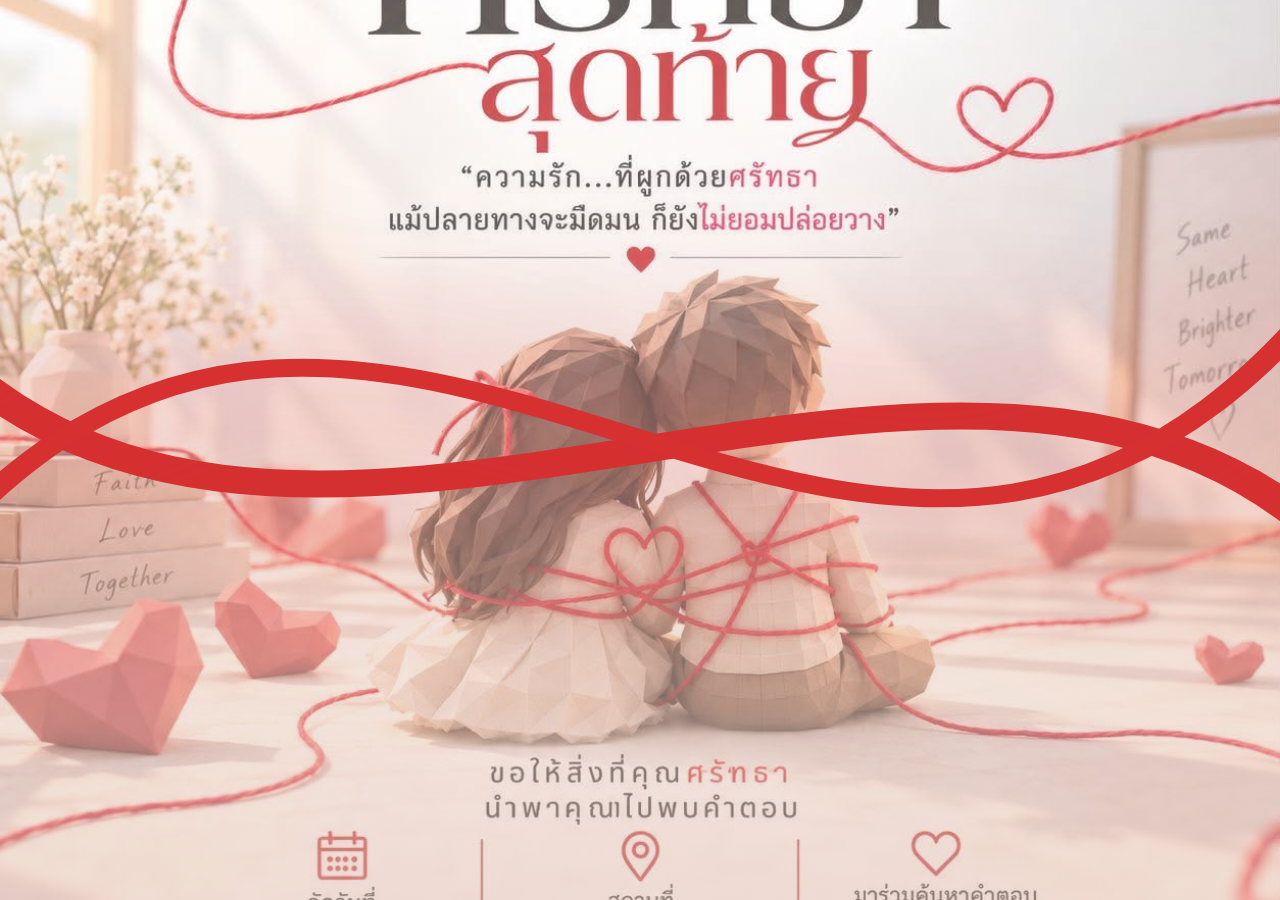
==== commit f441e20d: "Update index.html" ====
--- a/index.html
+++ b/index.html
@@ -6,8 +6,8 @@
     <title>นิทรรศการฮีลใจ ศรัทธาสุดท้าย</title>
     <link href="https://fonts.googleapis.com/css2?family=Kanit:wght@300;400;500;600;700&display=swap" rel="stylesheet">
     <script src="https://static.line-scdn.net/liff/edge/versions/2.25.1/sdk.js"></script>
-    <script src="script.js"></script>
-    <script src="https://cdn.jsdelivr.net/npm/sweetalert2@11"></script>
+    <script src="https://cdn.jsdelivr.net/npm/sweetalert2@11"></script> 
+    <script src="script.js"></script> 
 
     <style>
         /* =========================================
@@ -19,23 +19,22 @@
             margin: 0;
             padding: 0;
             background-color: #f4eae4;
-            /* เพิ่ม Gradient บางๆ ทับรูป เพื่อให้ตัวหนังสือเด่นขึ้นบนมือถือ */
             background-image: linear-gradient(to bottom, rgba(255,255,255,0.3), rgba(230, 200, 190, 0.6)), url('bg2.jpeg');
             background-size: cover;
             background-position: center;
             background-attachment: fixed;
             color: #4a3b32; 
-            min-height: 100svh; /* ใช้ svh สำหรับมือถือ (แก้ปัญหาแถบ URL บัง) */
+            min-height: 100svh; 
             display: flex;
             flex-direction: column;
             align-items: center;
             justify-content: center;
             overflow: hidden; 
-            overscroll-behavior: none; /* กันการดึงหน้าจอรีเฟรชบนมือถือ */
-        }
-
-        /* =========================================
-           2. ด้ายแดงแห่งโชคชะตา (มีชีวิต & เรืองแสง)
+            overscroll-behavior: none; 
+        }
+
+        /* =========================================
+           2. ด้ายแดงแห่งโชคชะตา นอกกล่อง (Background)
            ========================================= */
         .red-thread-bg {
             position: fixed;
@@ -43,248 +42,200 @@
             z-index: 0; pointer-events: none;
         }
         .red-thread-bg path {
-            fill: none;
-            stroke: #d63031;
-            stroke-width: 3;
-            stroke-linecap: round;
-            /* ทำให้เส้นเรืองแสง */
+            fill: none; stroke: #d63031; stroke-width: 3; stroke-linecap: round;
             filter: drop-shadow(0 0 12px rgba(214, 48, 49, 0.8));
-            stroke-dasharray: 4000;
-            stroke-dashoffset: 4000;
+            stroke-dasharray: 4000; stroke-dashoffset: 4000;
             animation: drawThread 3.5s cubic-bezier(0.25, 1, 0.5, 1) forwards,
                        pulseThread 3s ease-in-out 3.5s infinite alternate;
         }
         .red-thread-bg path:nth-child(2) {
-            animation-delay: 1s, 4.5s; /* หน่วงเวลาเส้นที่สอง */
-            stroke-width: 2;
+            animation-delay: 1s, 4.5s; stroke-width: 2;
             filter: drop-shadow(0 0 8px rgba(214, 48, 49, 0.5));
         }
 
         @keyframes drawThread { to { stroke-dashoffset: 0; } }
-        /* จังหวะเต้นของเส้นด้าย (Heartbeat Glow) */
         @keyframes pulseThread {
             0% { opacity: 0.6; filter: drop-shadow(0 0 5px rgba(214, 48, 49, 0.4)); }
             100% { opacity: 1; filter: drop-shadow(0 0 15px rgba(214, 48, 49, 1)); }
         }
 
         /* =========================================
-           3. กล่องฟอร์ม (Premium Glassmorphism & Cinematic Intro)
+           3. กล่องฟอร์ม (Premium Glassmorphism)
            ========================================= */
         .container {
             background: linear-gradient(135deg, rgba(255, 255, 255, 0.85) 0%, rgba(255, 255, 255, 0.65) 100%);
-            backdrop-filter: blur(16px);
-            -webkit-backdrop-filter: blur(16px);
-            padding: 35px 25px;
-            border-radius: 24px;
-            /* เงาสะท้อนขอบกระจกด้านใน และเงาสีแดงด้านนอก */
+            backdrop-filter: blur(16px); -webkit-backdrop-filter: blur(16px);
+            padding: 35px 25px; border-radius: 24px;
             box-shadow: 0 20px 50px rgba(138, 3, 3, 0.2), 
                         inset 0 0 0 1.5px rgba(255, 255, 255, 0.9),
                         inset 0 20px 20px rgba(255, 255, 255, 0.5);
-            width: 92%;
-            max-width: 420px;
-            position: relative;
-            z-index: 10;
-            
-            /* Cinematic Reveal Animation */
-            opacity: 0;
-            transform: scale(1.1) translateY(30px);
-            filter: blur(10px);
+            width: 92%; max-width: 420px;
+            position: relative; z-index: 10;
+            opacity: 0; transform: scale(1.1) translateY(30px); filter: blur(10px);
             animation: grandReveal 1.2s cubic-bezier(0.16, 1, 0.3, 1) forwards;
             animation-delay: 0.5s;
         }
-
         @keyframes grandReveal {
             to { opacity: 1; transform: scale(1) translateY(0); filter: blur(0); }
         }
 
-        /* หัวข้อ */
+        /* =========================================
+           ✨ 4. เอฟเฟกต์ เส้นด้ายและหัวใจ ภายในกล่อง
+           ========================================= */
+        /* 4.1 เส้นด้ายเชื่อมหัวใจ (เส้นคั่นใต้ชื่อนิทรรศการ) */
+        .heart-thread-divider {
+            display: flex; align-items: center; justify-content: center;
+            margin: -10px 0 25px 0; padding: 0 15px; position: relative; z-index: 3;
+        }
+        .heart-thread-divider .mini-heart {
+            color: #d63031; font-size: 16px;
+            animation: heartbeatBtn 1.5s infinite;
+            text-shadow: 0 0 8px rgba(214,48,49,0.5);
+        }
+        .heart-thread-divider .divider-line {
+            flex-grow: 1; height: 20px; margin: 0 10px; overflow: visible;
+        }
+        .heart-thread-divider path {
+            fill: none; stroke: #d63031; stroke-width: 1.5; stroke-linecap: round;
+            stroke-dasharray: 100; stroke-dashoffset: 100;
+            animation: drawDivider 2s ease-out forwards; animation-delay: 1.2s;
+            filter: drop-shadow(0 0 3px rgba(214,48,49,0.5));
+        }
+        @keyframes drawDivider { to { stroke-dashoffset: 0; } }
+
+        /* 4.2 พื้นหลังเส้นด้าย+หัวใจจางๆ ในกล่อง (Inner Magic) */
+        .inner-bg-magic {
+            position: absolute; top: 0; left: 0; width: 100%; height: 100%;
+            border-radius: 24px; overflow: hidden; z-index: 0; pointer-events: none;
+        }
+        .inner-bg-magic svg { width: 100%; height: 100%; }
+        .inner-bg-magic path {
+            fill: none; stroke: rgba(214, 48, 49, 0.2); stroke-width: 2;
+            stroke-dasharray: 600; stroke-dashoffset: 600;
+            animation: drawInner 3s ease-in-out forwards; animation-delay: 1s;
+        }
+        .inner-bg-magic .p2 { animation-delay: 1.5s; stroke: rgba(214, 48, 49, 0.15); }
+        @keyframes drawInner { to { stroke-dashoffset: 0; } }
+        
+        .inner-heart-float {
+            position: absolute; color: rgba(214, 48, 49, 0.25);
+            animation: floatInside 4s infinite ease-in-out alternate;
+        }
+        @keyframes floatInside {
+            0% { transform: translateY(0) scale(0.8) rotate(-10deg); }
+            100% { transform: translateY(-20px) scale(1.1) rotate(10deg); opacity: 0.6; }
+        }
+
+        #eventForm { position: relative; z-index: 2; }
+
+
+        /* =========================================
+           5. หัวข้อ และ รูปโปรไฟล์
+           ========================================= */
         h1 {
-            text-align: center;
+            text-align: center; margin: 0 0 5px 0; font-weight: 700; font-size: 2em; letter-spacing: 1px;
             background: linear-gradient(to right, #8a0303, #d63031, #8a0303);
-            -webkit-background-clip: text;
-            -webkit-text-fill-color: transparent;
-            margin: 0 0 5px 0;
-            font-weight: 700;
-            font-size: 2em;
-            letter-spacing: 1px;
-            text-shadow: 0 4px 10px rgba(214, 48, 49, 0.2); /* เรืองแสงเบาๆ */
+            -webkit-background-clip: text; -webkit-text-fill-color: transparent;
+            text-shadow: 0 4px 10px rgba(214, 48, 49, 0.2); 
         }
         .subtitle {
-            text-align: center;
-            color: #b33939;
-            font-size: 0.95em;
-            margin-bottom: 25px;
-            font-weight: 500;
-            letter-spacing: 0.5px;
-        }
-
-        /* =========================================
-           4. รูปโปรไฟล์มีออร่า (Glowing Aura)
-           ========================================= */
+            text-align: center; color: #b33939; font-size: 0.95em; margin-bottom: 20px; font-weight: 500; letter-spacing: 0.5px;
+        }
         .profile-wrapper {
-            position: relative;
-            width: 90px;
-            height: 90px;
-            margin: 0 auto 15px auto;
+            position: relative; width: 90px; height: 90px; margin: 0 auto 15px auto; z-index: 3;
         }
         .profile-wrapper::after {
-            content: '';
-            position: absolute;
-            top: -5px; left: -5px; right: -5px; bottom: -5px;
-            border-radius: 50%;
-            background: linear-gradient(45deg, #d63031, #ff9999, #d63031);
-            z-index: -1;
-            filter: blur(10px);
-            animation: spinGlow 4s linear infinite;
+            content: ''; position: absolute; top: -5px; left: -5px; right: -5px; bottom: -5px;
+            border-radius: 50%; background: linear-gradient(45deg, #d63031, #ff9999, #d63031);
+            z-index: -1; filter: blur(10px); animation: spinGlow 4s linear infinite;
         }
         .profile-image {
-            width: 100%; height: 100%;
-            border-radius: 50%;
-            border: 3px solid #fff;
-            object-fit: cover;
-            position: relative;
-            z-index: 2;
-        }
-        @keyframes spinGlow {
-            0% { transform: rotate(0deg); }
-            100% { transform: rotate(360deg); }
-        }
-
-        #displayName {
-            display: block;
-            text-align: center;
-            margin-bottom: 20px;
-            font-size: 1.15em;
-            font-weight: 600;
-            color: #5c0f0f;
-        }
-
-        /* =========================================
-           5. ฟอร์มกรอกข้อมูล (สวยหรู ทัชง่าย)
-           ========================================= */
-        label {
-            display: block;
-            margin-bottom: 6px;
-            color: #8a7366;
-            font-weight: 600;
-            font-size: 0.9em;
-            transform: translateX(5px); /* ขยับนิดนึงให้ดูมีดีไซน์ */
-        }
+            width: 100%; height: 100%; border-radius: 50%; border: 3px solid #fff; object-fit: cover; position: relative; z-index: 2;
+        }
+        @keyframes spinGlow { 0% { transform: rotate(0deg); } 100% { transform: rotate(360deg); } }
+
+        #displayName { display: block; text-align: center; margin-bottom: 20px; font-size: 1.15em; font-weight: 600; color: #5c0f0f; }
+
+        /* =========================================
+           6. ฟอร์มกรอกข้อมูล และ ปุ่มกด
+           ========================================= */
+        label { display: block; margin-bottom: 6px; color: #8a7366; font-weight: 600; font-size: 0.9em; transform: translateX(5px); }
         input, select {
-            width: 100%;
-            padding: 14px 16px;
-            margin-bottom: 18px;
-            border: none;
-            border-radius: 12px;
-            background-color: rgba(255, 255, 255, 0.6);
-            box-shadow: inset 0 2px 5px rgba(0,0,0,0.05), 0 2px 0 rgba(255,255,255,0.8);
-            color: #4a3b32;
-            font-family: 'Kanit', sans-serif;
-            font-size: 1em;
-            transition: all 0.3s cubic-bezier(0.4, 0, 0.2, 1);
+            width: 100%; padding: 14px 16px; margin-bottom: 18px; border: none; border-radius: 12px;
+            background-color: rgba(255, 255, 255, 0.7); box-shadow: inset 0 2px 5px rgba(0,0,0,0.05), 0 2px 0 rgba(255,255,255,0.8);
+            color: #4a3b32; font-family: 'Kanit', sans-serif; font-size: 1em; transition: all 0.3s cubic-bezier(0.4, 0, 0.2, 1);
         }
         input:focus, select:focus {
-            outline: none;
-            background-color: #fff;
-            transform: translateY(-2px); /* ลอยขึ้นตอนพิมพ์ */
+            outline: none; background-color: #fff; transform: translateY(-2px);
             box-shadow: 0 10px 20px rgba(214, 48, 49, 0.15), inset 0 0 0 2px #d63031;
         }
 
-        /* =========================================
-           6. ปุ่มกดเต้นตุบๆ (Heartbeat Button)
-           ========================================= */
         button {
-            width: 100%;
-            padding: 15px;
-            background: linear-gradient(135deg, #d63031 0%, #8a0303 100%);
-            color: white;
-            border: none;
-            border-radius: 12px;
-            font-size: 1.2em;
-            font-weight: 600;
-            cursor: pointer;
-            letter-spacing: 1.5px;
-            margin-top: 10px;
-            box-shadow: 0 8px 25px rgba(214, 48, 49, 0.4);
-            position: relative;
-            overflow: hidden;
-            /* อนิเมชันปุ่มเต้น */
-            animation: heartbeatBtn 2s infinite;
-        }
-        /* เอฟเฟกต์แสงวิ่งพาดปุ่ม */
+            width: 100%; padding: 15px; background: linear-gradient(135deg, #d63031 0%, #8a0303 100%);
+            color: white; border: none; border-radius: 12px; font-size: 1.2em; font-weight: 600; cursor: pointer;
+            letter-spacing: 1.5px; margin-top: 10px; box-shadow: 0 8px 25px rgba(214, 48, 49, 0.4);
+            position: relative; overflow: hidden; animation: heartbeatBtn 2s infinite; z-index: 3;
+        }
         button::after {
-            content: '';
-            position: absolute;
-            top: 0; left: -100%; width: 50%; height: 100%;
+            content: ''; position: absolute; top: 0; left: -100%; width: 50%; height: 100%;
             background: linear-gradient(to right, rgba(255,255,255,0) 0%, rgba(255,255,255,0.3) 50%, rgba(255,255,255,0) 100%);
-            transform: skewX(-25deg);
-            animation: shine 3s infinite;
+            transform: skewX(-25deg); animation: shine 3s infinite;
         }
         @keyframes heartbeatBtn {
             0%, 100% { transform: scale(1); }
             10% { transform: scale(1.02); box-shadow: 0 10px 30px rgba(214, 48, 49, 0.6); }
             20% { transform: scale(1); }
         }
-        @keyframes shine {
-            0% { left: -100%; }
-            20%, 100% { left: 200%; }
-        }
-
-        /* =========================================
-           7. เอฟเฟกต์ 3D ลอยพริ้ว (ละออง & กลีบดอกไม้)
-           ========================================= */
-        #effect-container {
-            position: fixed;
-            top: 0; left: 0; width: 100%; height: 100%;
-            z-index: 1; pointer-events: none;
-        }
-        .particle {
-            position: absolute;
-            opacity: 0;
-            /* ใช้ translate3d ช่วยให้มือถือประมวลผลลื่นขึ้น */
-            will-change: transform, opacity;
-            animation: floatUp 8s ease-in infinite, sway 3s ease-in-out infinite alternate;
-        }
-        /* แสงละอองอุ่นๆ */
-        .particle.orb {
-            background: radial-gradient(circle, #fff, rgba(255,220,200,0));
-            border-radius: 50%;
-        }
-        /* หัวใจเล็กๆ / กลีบกุหลาบ */
-        .particle.petal {
-            color: rgba(214, 48, 49, 0.7);
-            font-size: 14px;
-            filter: drop-shadow(0 2px 4px rgba(214,48,49,0.3));
-        }
-
-        @keyframes floatUp {
-            0% { opacity: 0; transform: translateY(100vh) scale(0.5); }
-            20% { opacity: 1; }
-            80% { opacity: 1; }
-            100% { opacity: 0; transform: translateY(-10vh) scale(1.2); }
-        }
-        @keyframes sway {
-            0% { transform: translateX(-20px) rotate(-15deg); }
-            100% { transform: translateX(20px) rotate(15deg); }
-        }
+        @keyframes shine { 0% { left: -100%; } 20%, 100% { left: 200%; } }
+
+        /* =========================================
+           7. เอฟเฟกต์ 3D ลอยพริ้ว (นอกกล่อง)
+           ========================================= */
+        #effect-container { position: fixed; top: 0; left: 0; width: 100%; height: 100%; z-index: 1; pointer-events: none; }
+        .particle { position: absolute; opacity: 0; will-change: transform, opacity; animation: floatUp 8s ease-in infinite, sway 3s ease-in-out infinite alternate; }
+        .particle.orb { background: radial-gradient(circle, #fff, rgba(255,220,200,0)); border-radius: 50%; }
+        .particle.petal { color: rgba(214, 48, 49, 0.7); font-size: 14px; filter: drop-shadow(0 2px 4px rgba(214,48,49,0.3)); }
+        @keyframes floatUp { 0% { opacity: 0; transform: translateY(100vh) scale(0.5); } 20% { opacity: 1; } 80% { opacity: 1; } 100% { opacity: 0; transform: translateY(-10vh) scale(1.2); } }
+        @keyframes sway { 0% { transform: translateX(-20px) rotate(-15deg); } 100% { transform: translateX(20px) rotate(15deg); } }
 
     </style>
 </head>
 <body>
 
-    <!-- พื้นหลังด้ายแดงขยับได้ -->
+    <!-- พื้นหลังด้ายแดงขยับได้ นอกกล่อง -->
     <svg class="red-thread-bg" preserveAspectRatio="none" viewBox="0 0 100 100">
         <path d="M-10,30 C20,90 80,10 110,70" />
         <path d="M-10,70 C30,-10 70,110 110,20" />
     </svg>
 
-    <!-- คอนเทนเนอร์ใส่เอฟเฟกต์ลอยๆ -->
+    <!-- คอนเทนเนอร์ใส่เอฟเฟกต์ลอยๆ นอกกล่อง -->
     <div id="effect-container"></div>
     
-    <div class="container">
+    <div class="container" style="display: none;">
+        
+        <!-- ✨ พื้นหลังเวทมนตร์ภายในกล่อง (เส้นด้ายและหัวใจจางๆ) ✨ -->
+        <div class="inner-bg-magic">
+            <svg preserveAspectRatio="none" viewBox="0 0 200 400">
+                <path d="M -20,80 C 60,-10 140,120 220,60" />
+                <path class="p2" d="M 220,250 C 120,320 80,200 -20,280" />
+            </svg>
+            <div class="inner-heart-float" style="top: 15%; left: 10%; font-size: 24px; animation-delay: 0s;">❤</div>
+            <div class="inner-heart-float" style="top: 40%; right: 10%; font-size: 18px; animation-delay: 1s;">❤</div>
+            <div class="inner-heart-float" style="bottom: 12%; left: 15%; font-size: 32px; animation-delay: 2s;">❤</div>
+        </div>
+
         <form id="eventForm" onsubmit="submitForm(); return false;">
             <h1>ศรัทธาสุดท้าย</h1>
             <div class="subtitle">ความรัก...ที่ผูกด้วยศรัทธา</div>
+
+            <!-- ✨ เส้นด้ายเชื่อมหัวใจ (เป็นตัวคั่นกลาง) ✨ -->
+            <div class="heart-thread-divider">
+                <span class="mini-heart">❤</span>
+                <svg viewBox="0 0 100 20" preserveAspectRatio="none" class="divider-line">
+                    <path d="M 0,10 C 25,25 75,-5 100,10" />
+                </svg>
+                <span class="mini-heart">❤</span>
+            </div>
             
             <!-- ครอบรูปโปรไฟล์เพื่อทำแสงออร่า -->
             <div class="profile-wrapper">
@@ -314,9 +265,9 @@
                 <option value="" disabled selected>กรุณาเลือกรอบการเข้าชม</option>
             </select><br>
 
-            <input type="hidden" id="userid" name="userid">
-            <input type="hidden" id="displayname" name="displayname">
-            <input type="hidden" id="profileimage" name="profileimage">
+            <input type="hidden" id="userid" name="userid" value="">
+            <input type="hidden" id="displayname" name="displayname" value="">
+            <input type="hidden" id="profileimage" name="profileimage" value="">
 
             <button type="submit">ลงทะเบียน</button>
         </form>
@@ -336,18 +287,17 @@
                 orb.style.height = `${size}px`;
                 orb.style.left = `${Math.random() * 100}vw`;
                 
-                // สุ่มระยะเวลาให้ลอยไม่พร้อมกัน
                 let duration = Math.random() * 6 + 6;
                 let delay = Math.random() * 5;
                 orb.style.animation = `floatUp ${duration}s ${delay}s linear infinite, sway ${Math.random()*3+2}s ease-in-out infinite alternate`;
                 container.appendChild(orb);
             }
 
-            // สร้างกลีบดอกไม้/หัวใจ (Petals)
+            // สร้างกลีบดอกไม้/หัวใจ (Petals) นอกกล่อง
             for (let i = 0; i < 10; i++) {
                 let petal = document.createElement('div');
                 petal.className = 'particle petal';
-                petal.innerHTML = '❤'; // หรือใช้สัญลักษณ์กลีบดอกไม้
+                petal.innerHTML = '❤';
                 
                 let size = Math.random() * 12 + 10; 
                 petal.style.fontSize = `${size}px`;
@@ -355,7 +305,6 @@
                 
                 let duration = Math.random() * 7 + 7;
                 let delay = Math.random() * 5;
-                // กลีบดอกไม้จะส่ายกว้างกว่าละอองแสง
                 petal.style.animation = `floatUp ${duration}s ${delay}s ease-in infinite, sway ${Math.random()*2+2}s ease-in-out infinite alternate-reverse`;
                 container.appendChild(petal);
             }
